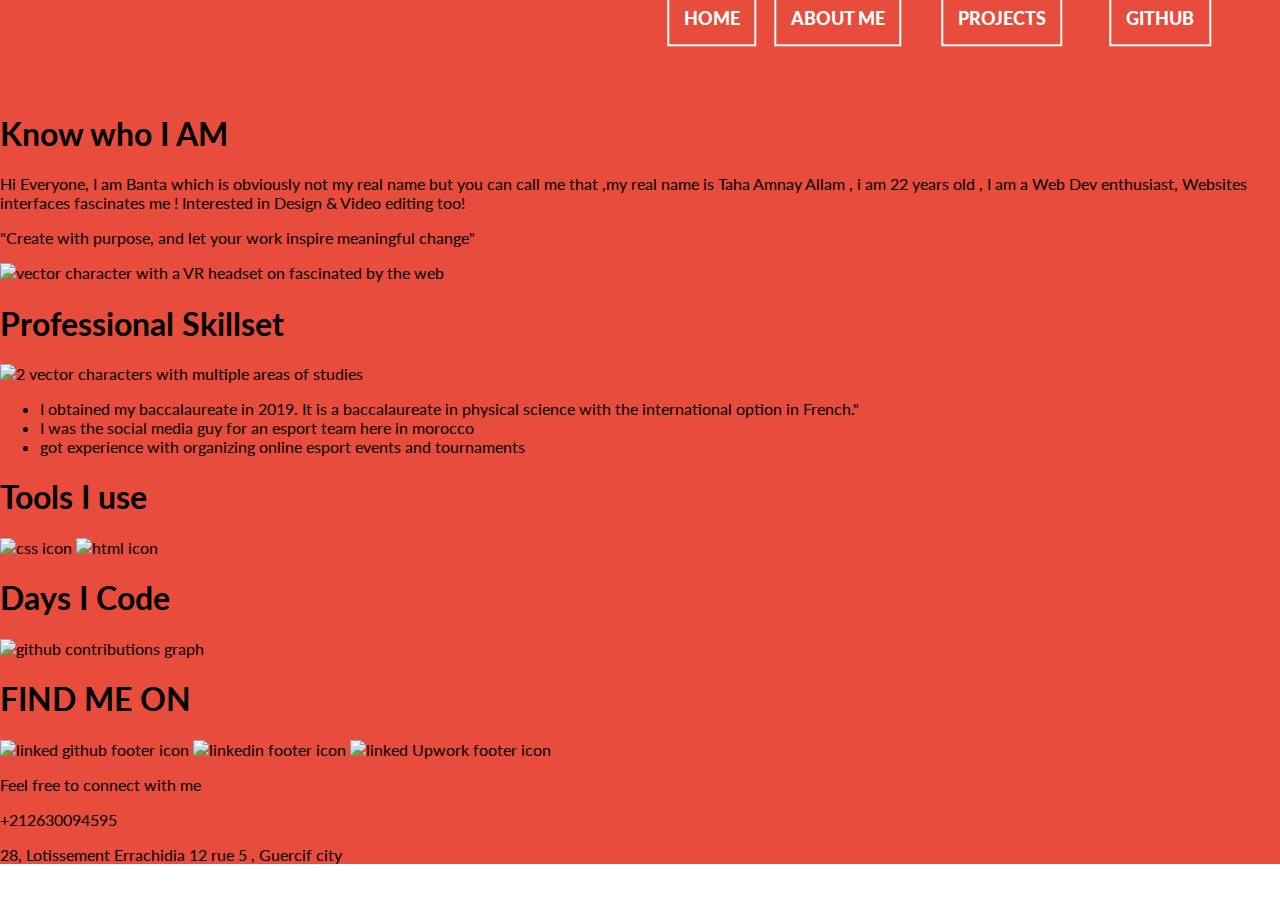
==== AboutMe.html @ f87abdaf "my portfolio looks nice for some reason" ====
<!DOCTYPE html>
<html lang="en">
<head>
    <meta charset="UTF-8">
    <meta http-equiv="X-UA-Compatible" content="IE=edge">
    <meta name="viewport" content="width=device-width, initial-scale=1.0">
    <link rel="stylesheet" href="aboutme.css">
    <link rel="preconnect" href="https://fonts.googleapis.com">
    <link rel="preconnect" href="https://fonts.gstatic.com" crossorigin>
    <link href="https://fonts.googleapis.com/css2?family=Lato:wght@400;900&display=swap" rel="stylesheet">
    <title>About Me</title>
</head>
<body>
    <div class="whole">
        <nav>
            <ul>
                <a href="index.html"><li>Home</li></a>
                <a href="AboutMe.html" ><li>About Me</li></a>
                <a href="Projects.html"><li>Projects</li></a>
                <a href="#"><li>Github</li></a>
            </ul>
        </nav>
        <section>
            <div class="intro-section">
                <h1>Know who <span>I AM</span></h1>
                <p>
                    Hi Everyone, I am <span>Banta</span> which is obviously not my real name but you can call me that ,my real name is Taha Amnay Allam , i am 22 years old ,
                    I am a <span>Web Dev</span> enthusiast, Websites <span>interfaces</span> fascinates me !
                    Interested in <span>Design & Video editing</span> too!
                </p>
                <p class="quote">"Create with purpose, and let your work inspire meaningful change"</p>
                <img src="https://img.freepik.com/premium-vector/metaverse01sim_318844-866.jpg?w=740" alt="vector character with a VR headset on fascinated by the web">
            </div>
        </section>
        <section>
            <div class="experiences section">
                <h1>Professional <span>Skillset</span></h1>
                <img src="https://img.freepik.com/free-vector/online-doctor-checking-patient_23-2148509192.jpg?t=st=1689153758~exp=1689154358~hmac=8dab6719b86cecb220b70dd98d4500bfce328ac7ab31783827dfa028feb49d80" alt="2 vector characters with multiple areas of studies">
                <ul class="career">
                    <li>I obtained my baccalaureate in 2019. It is a baccalaureate in physical science with the international option in French."</li>
                    <li>I was the social media guy for an esport team here in morocco </li>
                    <li>got experience with organizing online esport events and tournaments</li>
                </ul>
            </div>
        </section>
        <section>
            <div class="tools">
                <h1><span>Tools</span> I use</h1>
                <img src="https://cdn-icons-png.flaticon.com/512/732/732190.png" alt="css icon" width="50" height="70">
                <img src="https://cdn-icons-png.flaticon.com/512/732/732212.png" alt="html icon" width="50" height="70">
            </div>
        </section>
        <section>
            <div class="github-contributions">
                <h1>Days I <span>Code</span></h1>
                <img src="https://cdn.discordapp.com/attachments/932325203248295966/1128624877314785351/Screenshot_2023-07-12_104553.png" alt="github contributions graph" width="1000">
            </div>
        </section>
        <footer>
            <h1>FIND ME ON</h1>
            <a href="#"><img src="https://cdn4.iconfinder.com/data/icons/iconsimple-logotypes/512/github-512.png" alt="linked github footer icon" width="50"></a>
            <a href="#"><img src="https://static.vecteezy.com/system/resources/thumbnails/018/930/587/small_2x/linkedin-logo-linkedin-icon-transparent-free-png.png" alt=" linkedin footer icon" width="50"></a>
            <a href="#"><img src="https://companieslogo.com/img/orig/UPWK-5c9be18b.png?t=1660465386" alt="linked Upwork footer icon" width="50"></a>
            <p>Feel free to <span>connect</span> with me</p>
            <p class="phone-number">+212630094595</p>
            <p class="home-adress">28, Lotissement Errachidia 12 rue 5 , Guercif city</p>
        </footer>
    </div>
</body>
</html>
---- aboutme.css ----
*{
    box-sizing: border-box;
}
body{
    font-family: 'Lato', sans-serif;
    margin: 0;
    padding: 0;
}
nav ul {
    list-style: none;
    margin: 0;
    padding: 0;
}
a{
    text-decoration: none;
    color: inherit
}
.whole{
    background-color: #e74c3c;
}
nav ul{
    display: flex;
    flex-direction: row;
    justify-content: flex-end;
    align-items: center;
}
nav ul li{
    margin: 1.25em;
    font-weight: 900;
    font-size: 1.15rem;
    color: white;

    border: 2px solid white;
    text-transform: uppercase;
    transition: color 0.4s linear;
    cursor: pointer;
    margin: 1em;
    padding: 0.8em;
}
nav ul li:hover{
    color: #e74c3c;
}
nav ul li{
    top: 50%;
    left: 50%;
    transform: translate(-50%,-50%);
    text-align: center;
}
nav ul li::before{
    content: "";
    position: absolute;
    left: 0;
    top: 0;
    width: 100%;
    height: 100%;
    background: #fffae7;
    z-index: -1;
    transition: transform 0.5s;
    transform-origin: 0 0;
    transition-timing-function: cubic-bezier(0.5,1.6,0.4,0.7);
}
nav ul li::before{
    transform: scaleX(0);
}
nav ul li:hover::before{
    transform: scaleX(1);
}
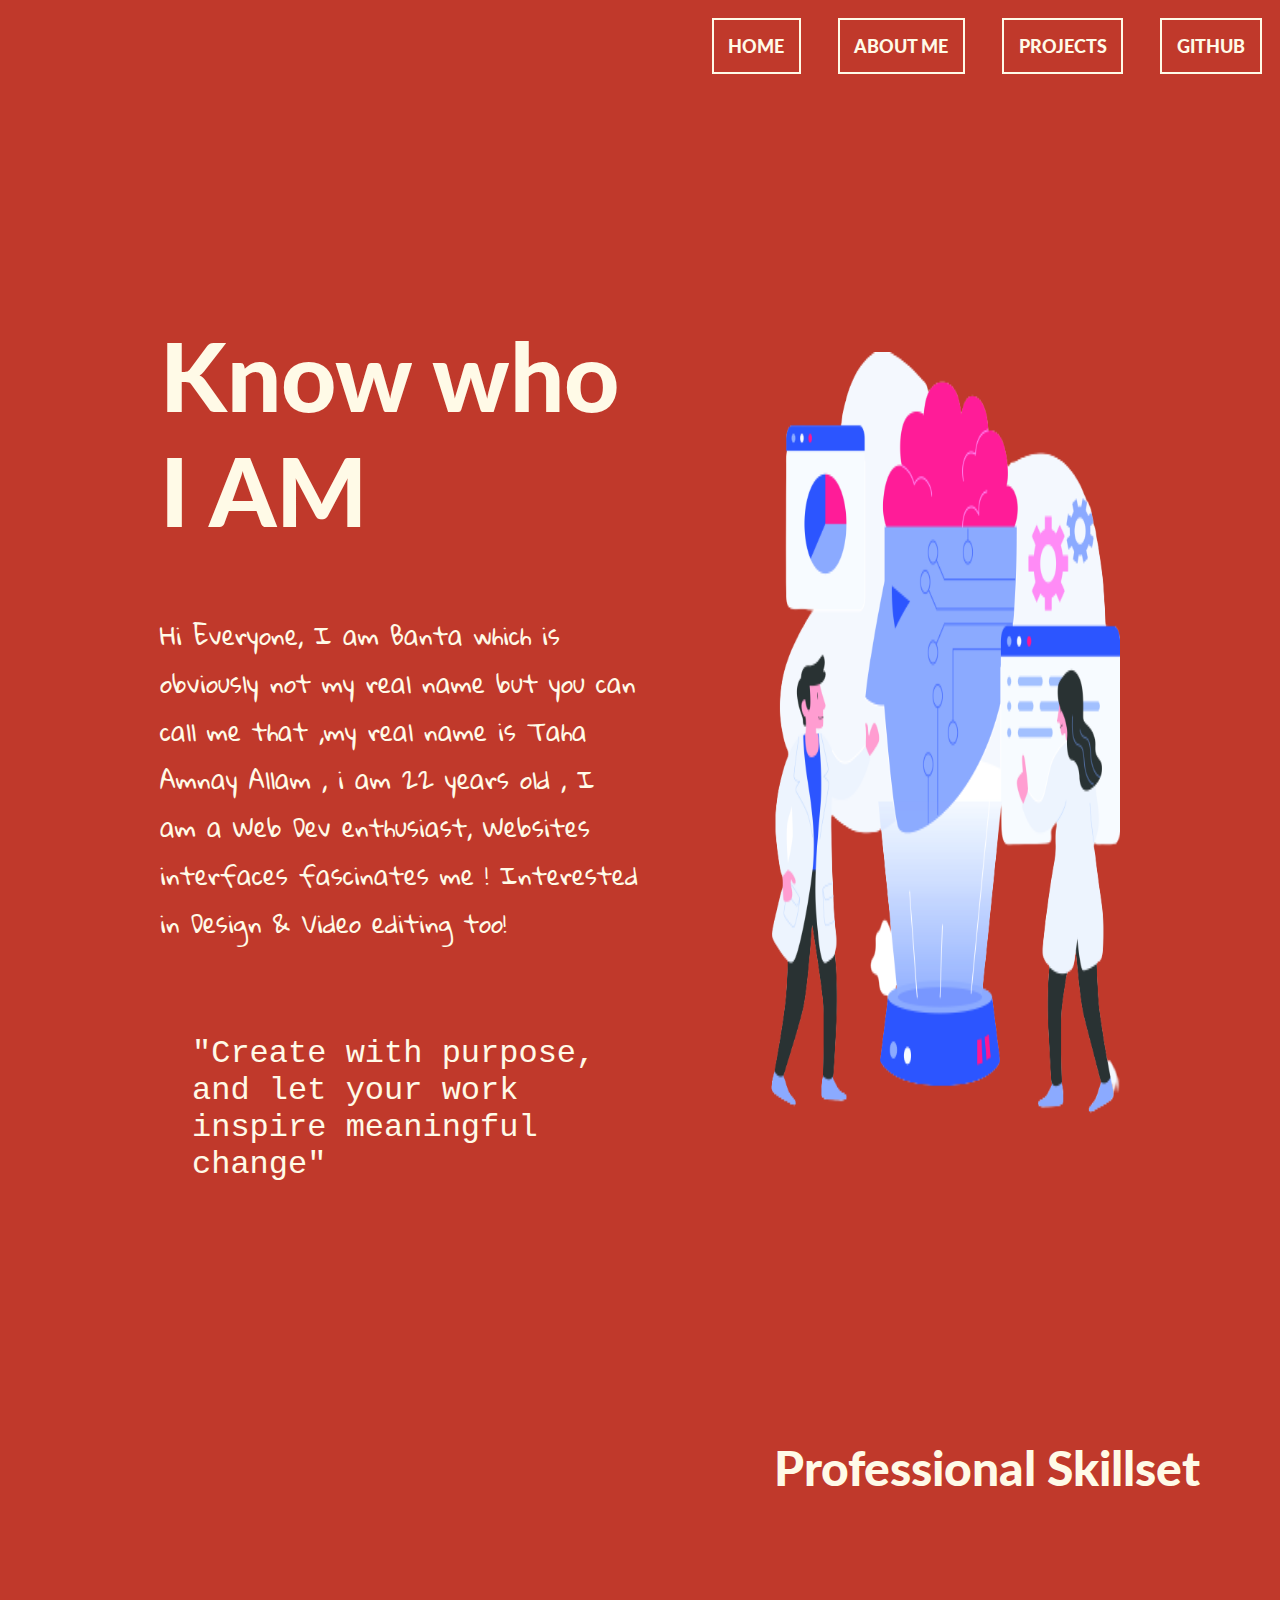
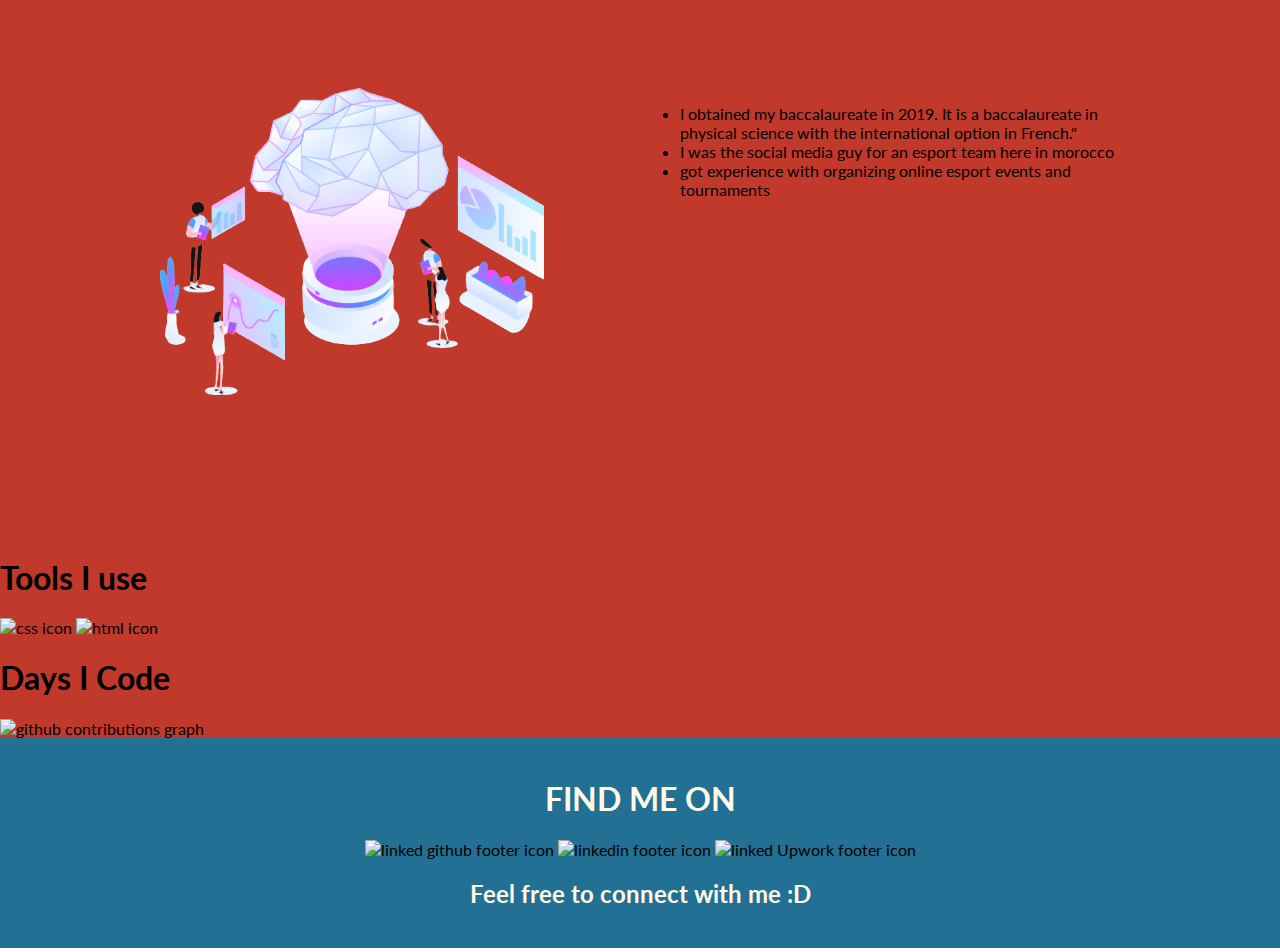
==== commit b6d87384: "random progress" ====
--- a/AboutMe.html
+++ b/AboutMe.html
@@ -8,6 +8,11 @@
     <link rel="preconnect" href="https://fonts.googleapis.com">
     <link rel="preconnect" href="https://fonts.gstatic.com" crossorigin>
     <link href="https://fonts.googleapis.com/css2?family=Lato:wght@400;900&display=swap" rel="stylesheet">
+    <link rel="preconnect" href="https://fonts.gstatic.com" crossorigin>
+    <link href="https://fonts.googleapis.com/css2?family=Lato:wght@400;900&display=swap" rel="stylesheet">
+    <link href="https://fonts.googleapis.com/css2?family=Kalam:wght@400;700&display=swap" rel="stylesheet">
+    <link href="https://fonts.googleapis.com/css2?family=Gloria+Hallelujah&display=swap" rel="stylesheet">
+    <link href="https://fonts.googleapis.com/css2?family=Gloria+Hallelujah&family=PT+Mono&display=swap" rel="stylesheet">
     <title>About Me</title>
 </head>
 <body>
@@ -20,27 +25,42 @@
                 <a href="#"><li>Github</li></a>
             </ul>
         </nav>
-        <section>
-            <div class="intro-section">
-                <h1>Know who <span>I AM</span></h1>
-                <p>
-                    Hi Everyone, I am <span>Banta</span> which is obviously not my real name but you can call me that ,my real name is Taha Amnay Allam , i am 22 years old ,
-                    I am a <span>Web Dev</span> enthusiast, Websites <span>interfaces</span> fascinates me !
-                    Interested in <span>Design & Video editing</span> too!
-                </p>
-                <p class="quote">"Create with purpose, and let your work inspire meaningful change"</p>
-                <img src="https://img.freepik.com/premium-vector/metaverse01sim_318844-866.jpg?w=740" alt="vector character with a VR headset on fascinated by the web">
+        <section class="first-half">
+            <div>
+                <div>
+                    <h1 class="first-half-txt">Know who <span>I AM</span></h1>
+                </div>
+                <div>
+                    <p class="first-section-p">
+                        Hi Everyone, I am <span>Banta</span> which is obviously not my real name but you can call me that ,my real name is Taha Amnay Allam , i am 22 years old ,
+                        I am a <span>Web Dev</span> enthusiast, Websites <span>interfaces</span> fascinates me !
+                        Interested in <span>Design & Video editing</span> too!
+                    </p>
+                </div>
+                <div class="quote-container">
+                    <p class="quote">"Create with purpose, and let your work inspire meaningful change"</p>
+                </div>
+            </div>
+            <div class="first-section-img">
+                <img id="first-section-img" src="/images/aboutmee.png" alt="2 vector characters looking to some ai brain">
             </div>
         </section>
-        <section>
-            <div class="experiences section">
-                <h1>Professional <span>Skillset</span></h1>
-                <img src="https://img.freepik.com/free-vector/online-doctor-checking-patient_23-2148509192.jpg?t=st=1689153758~exp=1689154358~hmac=8dab6719b86cecb220b70dd98d4500bfce328ac7ab31783827dfa028feb49d80" alt="2 vector characters with multiple areas of studies">
-                <ul class="career">
-                    <li>I obtained my baccalaureate in 2019. It is a baccalaureate in physical science with the international option in French."</li>
-                    <li>I was the social media guy for an esport team here in morocco </li>
-                    <li>got experience with organizing online esport events and tournaments</li>
-                </ul>
+        <section class="experiences">
+            <div class="experiences-title-container">
+                <h1 class="experiences-title">Professional <span>Skillset</span></h1>
+            </div>
+            <div class="experiences-section">
+                
+                <div class="experiences-section-img-container">
+                    <img class="experiences-img" src="/images/brain.png" alt="2 vector characters with multiple areas of studies">
+                </div>
+                <div class="career-container">
+                    <ul class="career">
+                        <li>I obtained my baccalaureate in 2019. It is a baccalaureate in physical science with the international option in French."</li>
+                        <li>I was the social media guy for an esport team here in morocco </li>
+                        <li>got experience with organizing online esport events and tournaments</li>
+                    </ul>
+                </div>
             </div>
         </section>
         <section>
@@ -57,13 +77,13 @@
             </div>
         </section>
         <footer>
-            <h1>FIND ME ON</h1>
-            <a href="#"><img src="https://cdn4.iconfinder.com/data/icons/iconsimple-logotypes/512/github-512.png" alt="linked github footer icon" width="50"></a>
-            <a href="#"><img src="https://static.vecteezy.com/system/resources/thumbnails/018/930/587/small_2x/linkedin-logo-linkedin-icon-transparent-free-png.png" alt=" linkedin footer icon" width="50"></a>
-            <a href="#"><img src="https://companieslogo.com/img/orig/UPWK-5c9be18b.png?t=1660465386" alt="linked Upwork footer icon" width="50"></a>
-            <p>Feel free to <span>connect</span> with me</p>
-            <p class="phone-number">+212630094595</p>
-            <p class="home-adress">28, Lotissement Errachidia 12 rue 5 , Guercif city</p>
+            <h1 class="footer-txt">FIND ME ON</h1>
+            <div>
+                <a href="#"><img src="https://cdn4.iconfinder.com/data/icons/iconsimple-logotypes/512/github-512.png" alt="linked github footer icon" width="50"></a>
+                <a href="#"><img src="https://static.vecteezy.com/system/resources/thumbnails/018/930/587/small_2x/linkedin-logo-linkedin-icon-transparent-free-png.png" alt=" linkedin footer icon" width="50"></a>
+                <a href="#"><img src="https://companieslogo.com/img/orig/UPWK-5c9be18b.png?t=1660465386" alt="linked Upwork footer icon" width="50"></a>
+            </div>
+            <h2 class="footer-txt">Feel free to <span>connect</span> with me :D</h2>
         </footer>
     </div>
 </body>
--- a/aboutme.css
+++ b/aboutme.css
@@ -1,23 +1,29 @@
 *{
     box-sizing: border-box;
 }
+
 body{
     font-family: 'Lato', sans-serif;
     margin: 0;
     padding: 0;
 }
+
+.whole{
+    background-color: #c0392b;
+}
+
+/* nav barre */
 nav ul {
     list-style: none;
     margin: 0;
     padding: 0;
 }
+
 a{
     text-decoration: none;
     color: inherit
 }
-.whole{
-    background-color: #e74c3c;
-}
+
 nav ul{
     display: flex;
     flex-direction: row;
@@ -28,9 +34,21 @@
     margin: 1.25em;
     font-weight: 900;
     font-size: 1.15rem;
-    color: white;
+    color: #FFFAE7;
 
-    border: 2px solid white;
+    border: 2px solid #FFFAE7;
+    text-transform: uppercase;
+    transition: color 0.2s linear;
+    cursor: pointer;
+    margin: 1em;
+    padding: 0.8em;
+}
+nav ul li:hover{
+    margin: 1.25em;
+    font-weight: 900;
+    font-size: 1.15rem;
+    background-color: #FFFAE7;
+    border: 2px solid #FFFAE7;
     text-transform: uppercase;
     transition: color 0.4s linear;
     cursor: pointer;
@@ -38,30 +56,120 @@
     padding: 0.8em;
 }
 nav ul li:hover{
-    color: #e74c3c;
+    color: #2980B9;
 }
-nav ul li{
-    top: 50%;
-    left: 50%;
-    transform: translate(-50%,-50%);
-    text-align: center;
+
+/* First section */
+.first-half{
+    display: grid;
+    grid-template-columns: 1fr 1fr;
+    margin: 10em;
 }
-nav ul li::before{
-    content: "";
-    position: absolute;
-    left: 0;
-    top: 0;
-    width: 100%;
-    height: 100%;
-    background: #fffae7;
-    z-index: -1;
-    transition: transform 0.5s;
-    transform-origin: 0 0;
-    transition-timing-function: cubic-bezier(0.5,1.6,0.4,0.7);
+
+.first-half-txt{
+    font-weight: 900;
+    font-size: 6rem;
+    color: #FFFAE7;
 }
-nav ul li::before{
-    transform: scaleX(0);
+
+.first-section-img{
+    display: flex;
+    justify-content: flex-end;
+    align-items: center;
 }
-nav ul li:hover::before{
-    transform: scaleX(1);
+
+.first-section-p{
+    color: #FFFAE7;
+    font-family: 'Gloria Hallelujah', cursive;
+    font-size: 1.5rem;
+    font-weight: 400;
+}
+.quote-container{
+    padding: 2rem;
+}
+.quote{
+    font-family: 'PT Mono', monospace;
+    color: #FFFAE7;
+    font-size: 2rem;
+}
+
+#first-section-img{
+    width: 80%;
+    height: 80%;
+}
+
+.experiences-section{
+    display: grid;
+    grid-template-columns: 1fr 1fr;
+    margin: 10em;
+}
+
+.experiences-title{
+    font-weight: 900;
+    font-size: 3rem;
+    color: #FFFAE7;
+}
+
+.experiences-img{
+    width: 80%;
+}
+
+.experiences-title-container{
+    display: flex;
+    justify-content: flex-end;
+    align-items: center;
+    padding-right: 5rem;
+}
+/* BUTTON */
+.btn-container{
+    display: flex;
+    justify-content: center;
+    align-items: center;
+    padding: 2rem;
+}
+
+.button{
+    font-family: 'Kalam', sans-serif;
+    font-weight: 900;
+    color: #2980b9;
+    font-size: 1.25em;
+}
+button{
+    border: none;
+    border-radius: 20px;
+    background-color: #FFFAE7;
+    padding: 0.9375em;
+    padding-left: 1.875em;
+    padding-right: 1.875em;
+    display: flex;
+    align-self: center;
+    transition: 0.4s;
+    cursor: pointer;
+}
+button:hover{
+    
+    transform: scale(1.1);
+    box-shadow: 1px 3px 5px rgba(0, 0, 0, 0.459);
+}
+.button:hover{
+    color: #2980b9;
+}
+.msg{
+    font-family: 'Gloria Hallelujah', cursive;
+    font-size: 1.25em;
+    color: #FFFAE7;
+}
+
+
+/* footer */
+footer{
+    display: flex;
+    flex-direction: column;
+    justify-content: center;
+    align-items: center;
+    padding: 1.25rem;
+    background-color: #227093;
+}
+.footer-txt{
+    color: #FFFAE7;
 }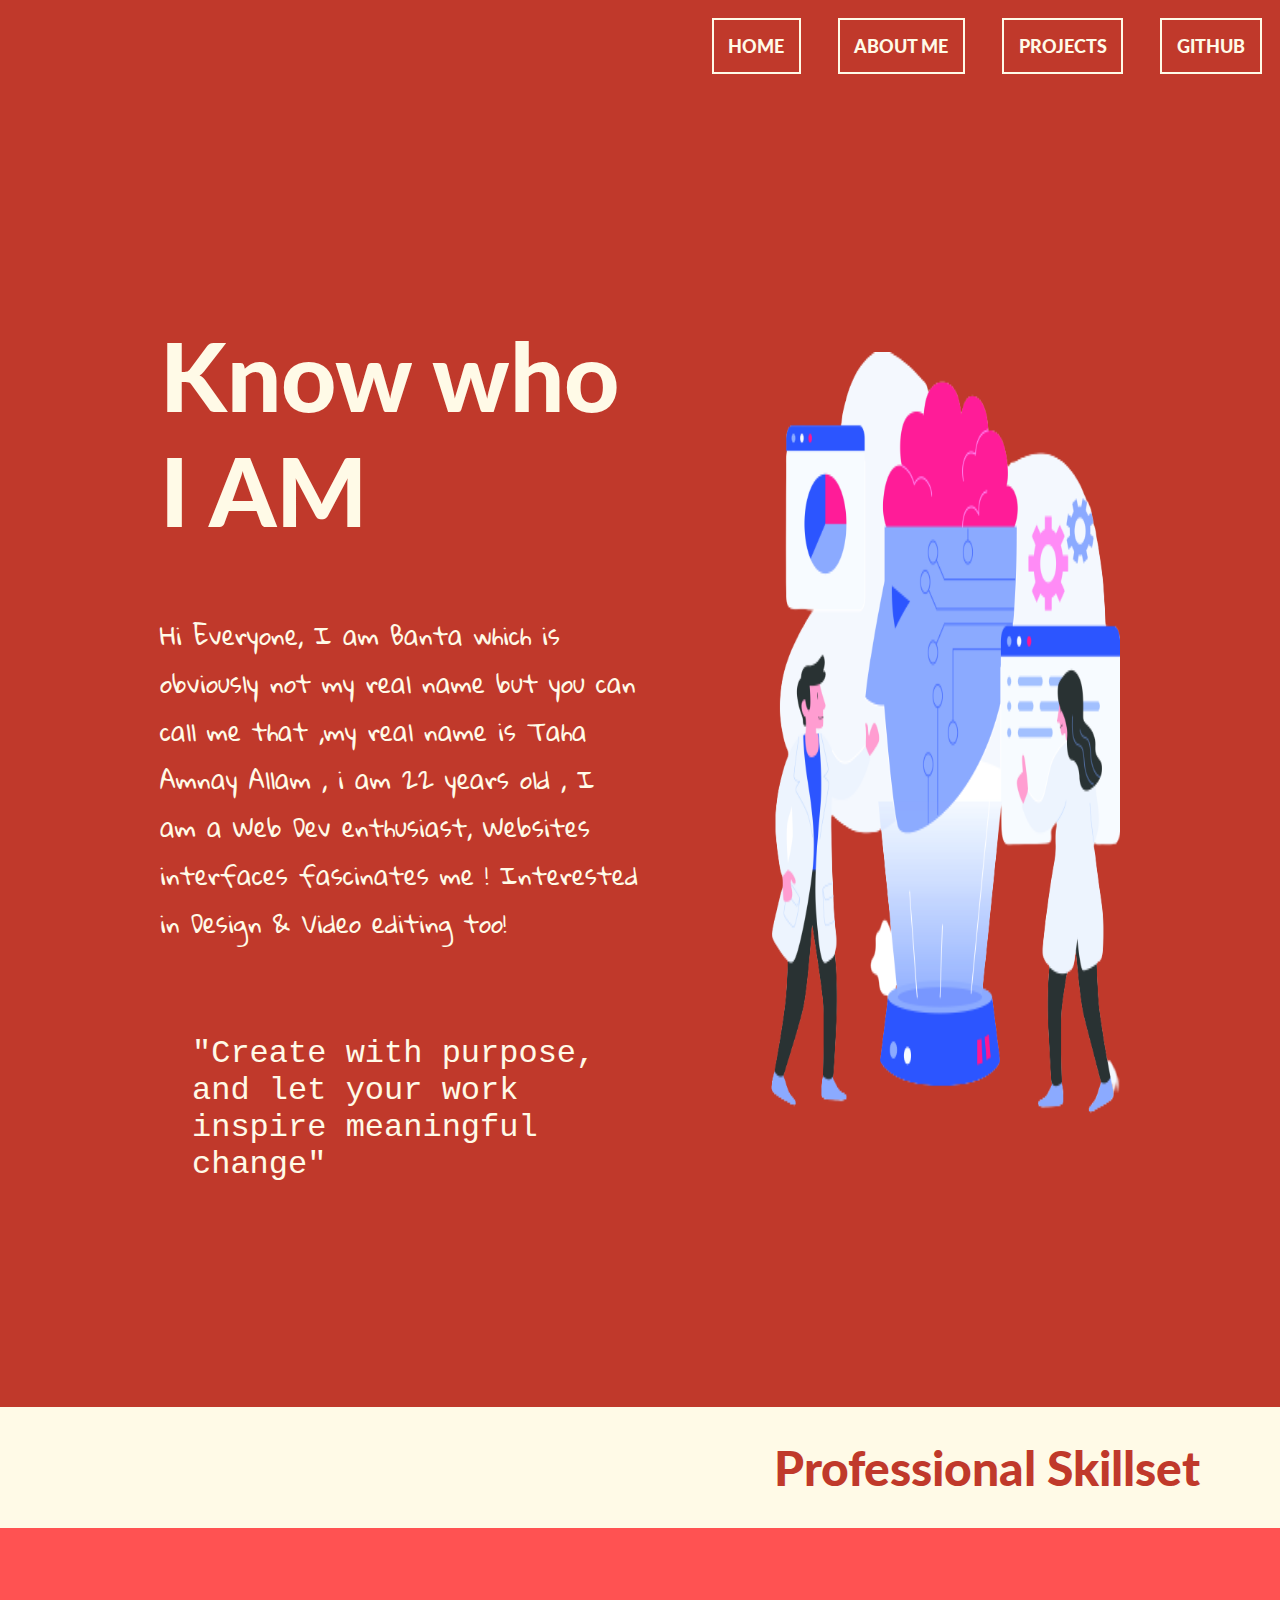
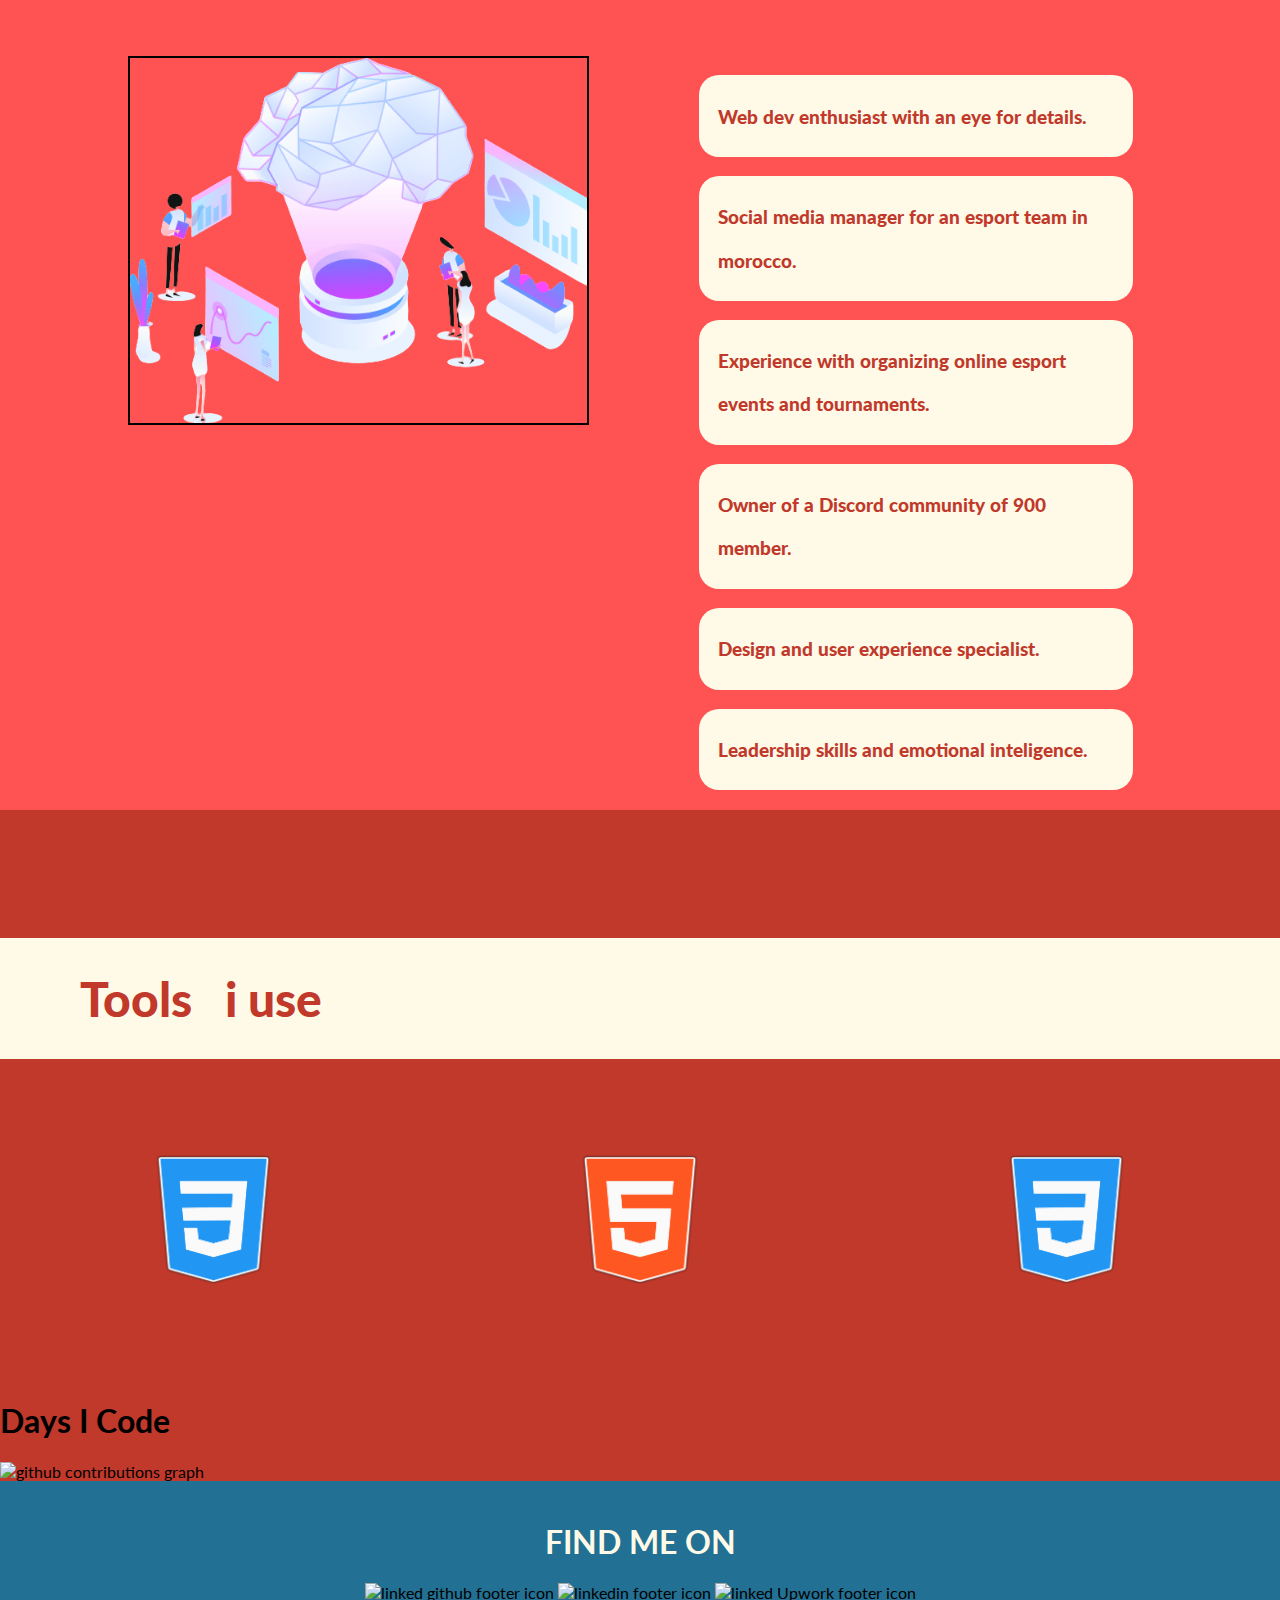
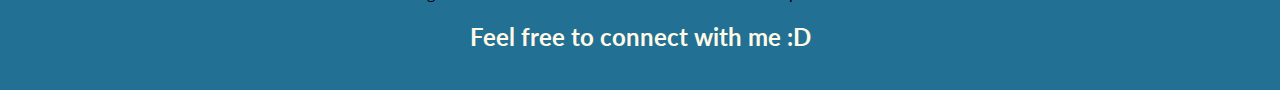
==== commit 9fcc8eb5: "random customisations" ====
--- a/AboutMe.html
+++ b/AboutMe.html
@@ -56,18 +56,30 @@
                 </div>
                 <div class="career-container">
                     <ul class="career">
-                        <li>I obtained my baccalaureate in 2019. It is a baccalaureate in physical science with the international option in French."</li>
-                        <li>I was the social media guy for an esport team here in morocco </li>
-                        <li>got experience with organizing online esport events and tournaments</li>
+                        <li>Web dev enthusiast with an eye for details.</li>
+                        <li>Social media manager for an esport team in morocco. </li>
+                        <li>Experience with organizing online esport events and tournaments.</li>
+                        <li>Owner of a Discord community of 900 member.</li>
+                        <li>Design and user experience specialist.</li>
+                        <li>Leadership skills and emotional inteligence.</li>
                     </ul>
                 </div>
             </div>
         </section>
         <section>
-            <div class="tools">
-                <h1><span>Tools</span> I use</h1>
-                <img src="https://cdn-icons-png.flaticon.com/512/732/732190.png" alt="css icon" width="50" height="70">
-                <img src="https://cdn-icons-png.flaticon.com/512/732/732212.png" alt="html icon" width="50" height="70">
+            <div class="tools-title-container">
+                <h1 class="tools-title"><span>Tools &nbsp;</span>  i use</h1>
+            </div>
+            <div class="tools-container">
+                <div class="tool-container">
+                    <img src="/images/css.png" alt="css icon" width="55%">
+                </div>
+                <div class="tool-container">
+                    <img src="/images/html.png" alt="html icon" width="55%">
+                </div>
+                <div class="tool-container">
+                    <img src="/images/css.png" alt="css icon" width="55%">
+                </div>
             </div>
         </section>
         <section>
--- a/aboutme.css
+++ b/aboutme.css
@@ -56,7 +56,7 @@
     padding: 0.8em;
 }
 nav ul li:hover{
-    color: #2980B9;
+    color: #c0392b;
 }
 
 /* First section */
@@ -97,11 +97,14 @@
     width: 80%;
     height: 80%;
 }
-
+/* second section experiences */
+.experiences{
+    background-color: #ff5252;
+}
 .experiences-section{
     display: grid;
     grid-template-columns: 1fr 1fr;
-    margin: 10em;
+    margin: 8em;
 }
 
 .experiences-title{
@@ -111,7 +114,8 @@
 }
 
 .experiences-img{
-    width: 80%;
+    width: 90%;
+    border: 2px solid black;
 }
 
 .experiences-title-container{
@@ -119,7 +123,30 @@
     justify-content: flex-end;
     align-items: center;
     padding-right: 5rem;
-}
+    background-color: #FFFAE7;
+}
+
+.experiences-title{
+    color: #c0392b;
+}
+
+ul{
+    list-style: none;
+}
+.career-container ul li{
+    background-color: #FFFAE7;
+    margin: 1em;
+    border-radius: 20px;
+    padding: 1em;
+}
+
+.career{
+    font-weight: 900;
+    font-size: 1.2rem;
+    color: #c0392b;
+    line-height: 2.25em;
+}
+
 /* BUTTON */
 .btn-container{
     display: flex;
@@ -159,7 +186,33 @@
     font-size: 1.25em;
     color: #FFFAE7;
 }
-
+/* tools i use section */
+
+.tools-container{
+    display: grid;
+    grid-template-columns: 1fr 1fr 1fr;
+}
+
+.tool-container{
+    display: flex;
+    justify-content: center;
+    align-items: center;
+    margin: 6rem;
+}
+
+.tools-title{
+    font-weight: 900;
+    font-size: 3rem;
+    color: #c0392b;
+}
+
+.tools-title-container{
+    display: flex;
+    justify-content: flex-start;
+    align-items: center;
+    padding-left: 5rem;
+    background-color: #FFFAE7;
+}
 
 /* footer */
 footer{
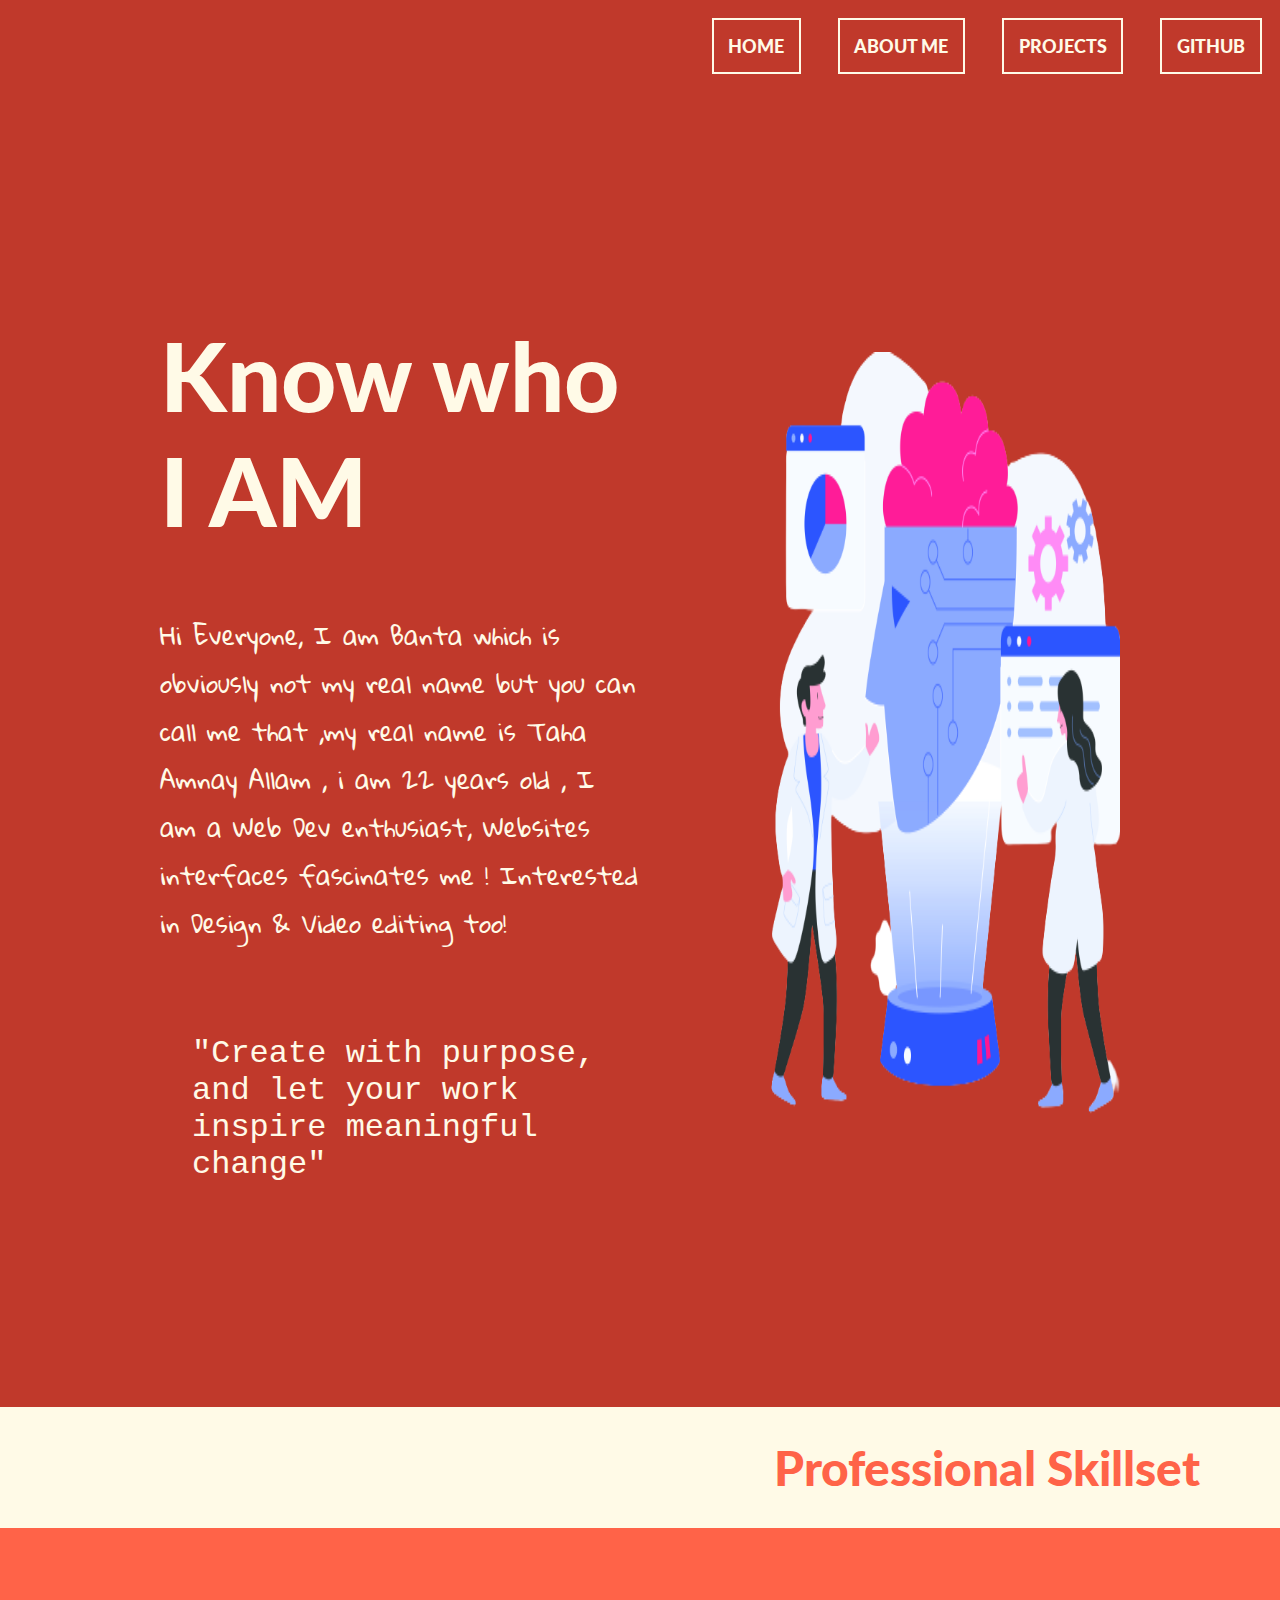
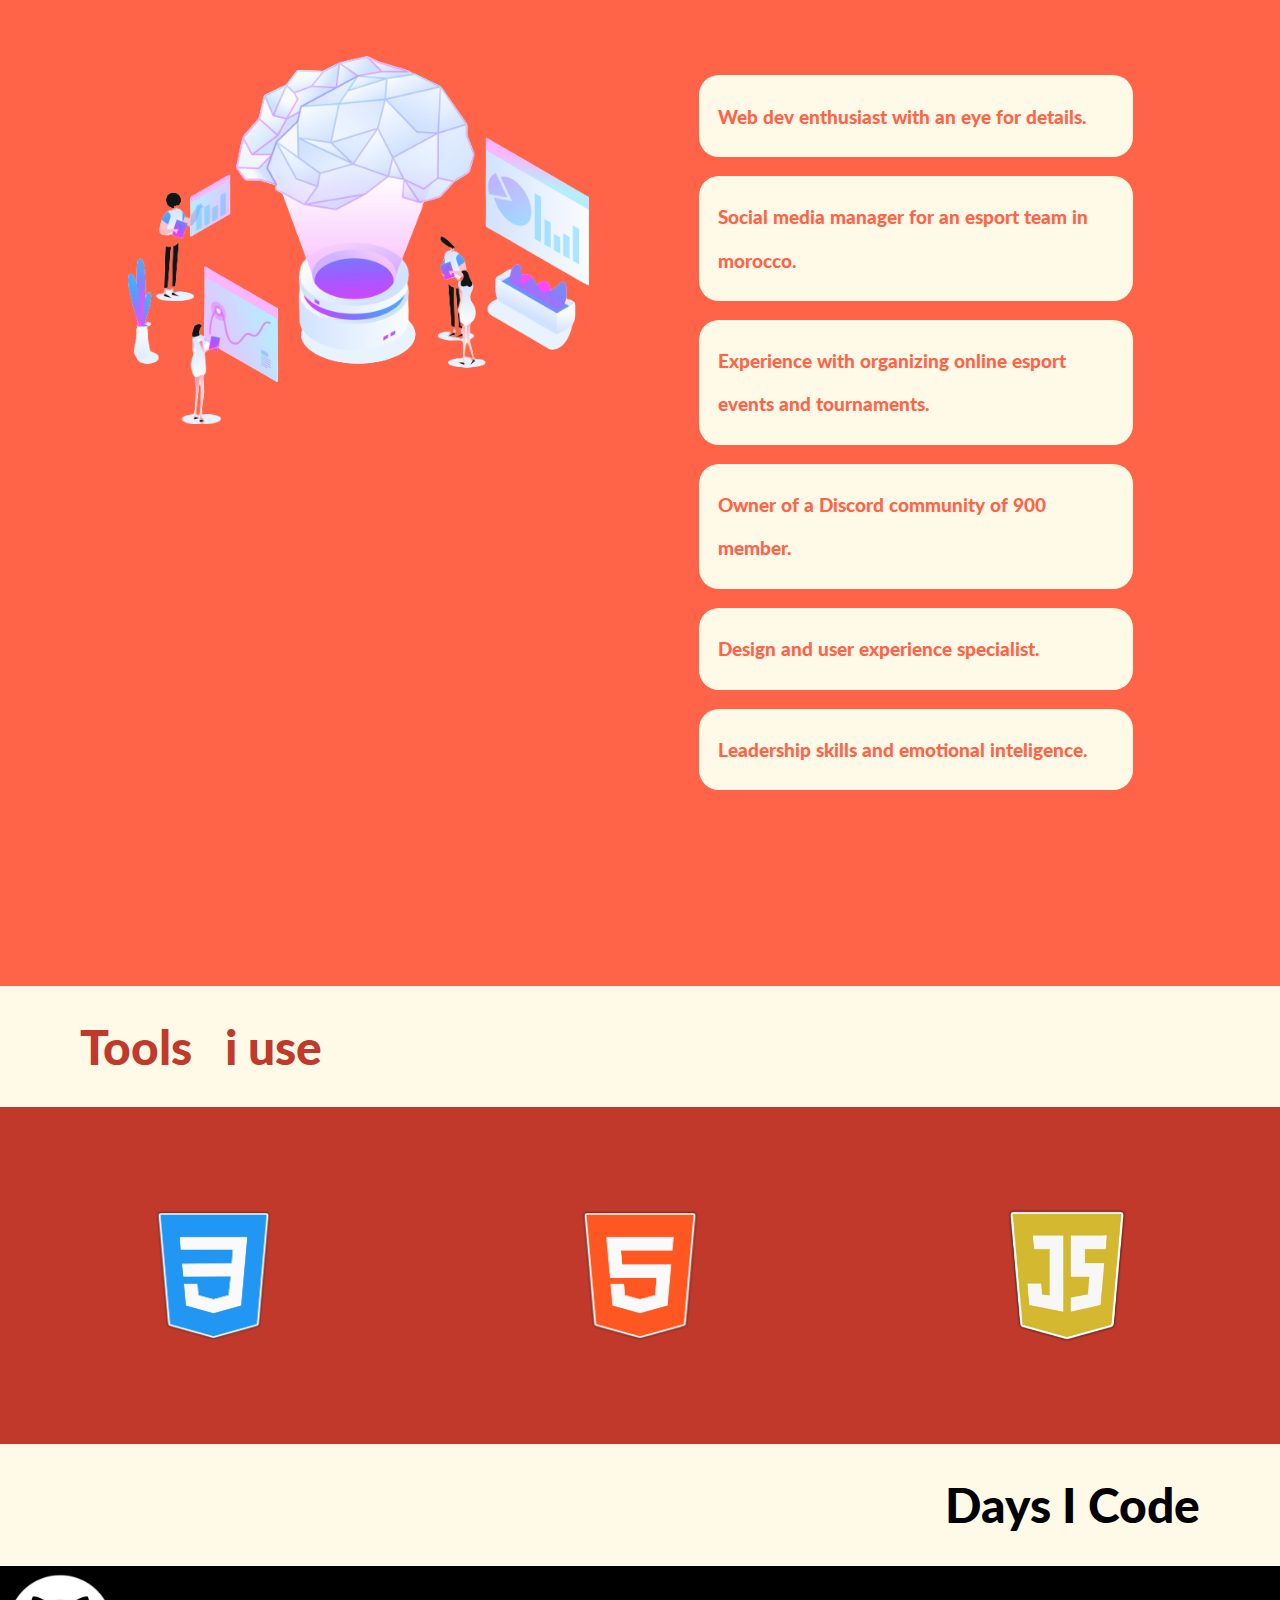
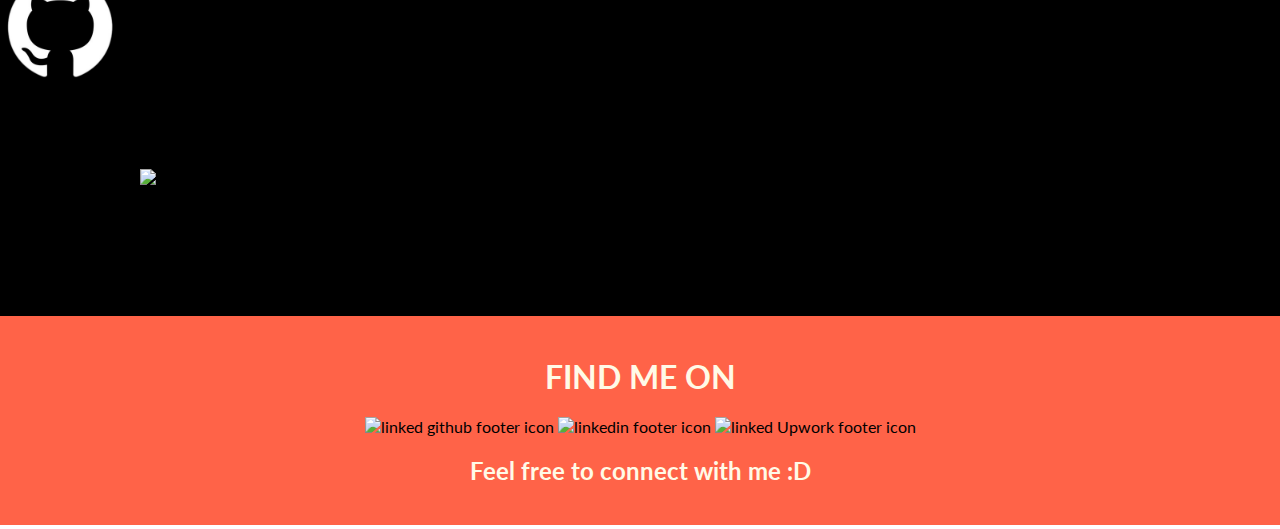
==== commit a9cb20a7: "2/3 pages completed" ====
--- a/AboutMe.html
+++ b/AboutMe.html
@@ -66,7 +66,7 @@
                 </div>
             </div>
         </section>
-        <section>
+        <section class="tools-section">
             <div class="tools-title-container">
                 <h1 class="tools-title"><span>Tools &nbsp;</span>  i use</h1>
             </div>
@@ -78,14 +78,21 @@
                     <img src="/images/html.png" alt="html icon" width="55%">
                 </div>
                 <div class="tool-container">
-                    <img src="/images/css.png" alt="css icon" width="55%">
+                    <img src="/images/js.png" alt="css icon" width="64%">
                 </div>
             </div>
         </section>
-        <section>
-            <div class="github-contributions">
-                <h1>Days I <span>Code</span></h1>
-                <img src="https://cdn.discordapp.com/attachments/932325203248295966/1128624877314785351/Screenshot_2023-07-12_104553.png" alt="github contributions graph" width="1000">
+        <section class="github-section">
+            <div class="github-section-title-container">
+                <h1 class="github-section-title">Days I <span>Code</span></h1>
+            </div>
+            <div>
+                <div class="github-logo-container">
+                    <img src="/images/github-logo-2E3852456C-seeklogo.com-removebg-preview.png" alt="github logo" width="120">
+                </div>
+                <div class="github-section-img-container">
+                    <img src="https://cdn.discordapp.com/attachments/932325203248295966/1128624877314785351/Screenshot_2023-07-12_104553.png" alt="github contributions graph" width="1000">
+                </div>
             </div>
         </section>
         <footer>
--- a/aboutme.css
+++ b/aboutme.css
@@ -99,7 +99,8 @@
 }
 /* second section experiences */
 .experiences{
-    background-color: #ff5252;
+    background-color: #ff6348;
+    padding-bottom: 3em;
 }
 .experiences-section{
     display: grid;
@@ -110,12 +111,11 @@
 .experiences-title{
     font-weight: 900;
     font-size: 3rem;
-    color: #FFFAE7;
+    color: #ff6348;
 }
 
 .experiences-img{
     width: 90%;
-    border: 2px solid black;
 }
 
 .experiences-title-container{
@@ -124,10 +124,6 @@
     align-items: center;
     padding-right: 5rem;
     background-color: #FFFAE7;
-}
-
-.experiences-title{
-    color: #c0392b;
 }
 
 ul{
@@ -143,7 +139,7 @@
 .career{
     font-weight: 900;
     font-size: 1.2rem;
-    color: #c0392b;
+    color: #ff6348;
     line-height: 2.25em;
 }
 
@@ -214,6 +210,35 @@
     background-color: #FFFAE7;
 }
 
+/* Days i code section */
+.github-section{
+    background-color: black;
+    padding-bottom: 3em;
+}
+
+.github-section-title{
+    font-weight: 900;
+    font-size: 3rem;
+    color: black;
+}
+
+.github-section-title-container{
+    display: flex;
+    justify-content: flex-end;
+    align-items: center;
+    padding-right: 5rem;
+    background-color: #FFFAE7;
+}
+
+
+
+
+.github-section-img-container{
+    display: flex;
+    justify-content: center;
+    align-items: center;
+    padding: 5rem;
+}
 /* footer */
 footer{
     display: flex;
@@ -221,7 +246,7 @@
     justify-content: center;
     align-items: center;
     padding: 1.25rem;
-    background-color: #227093;
+    background-color: #ff6348;
 }
 .footer-txt{
     color: #FFFAE7;
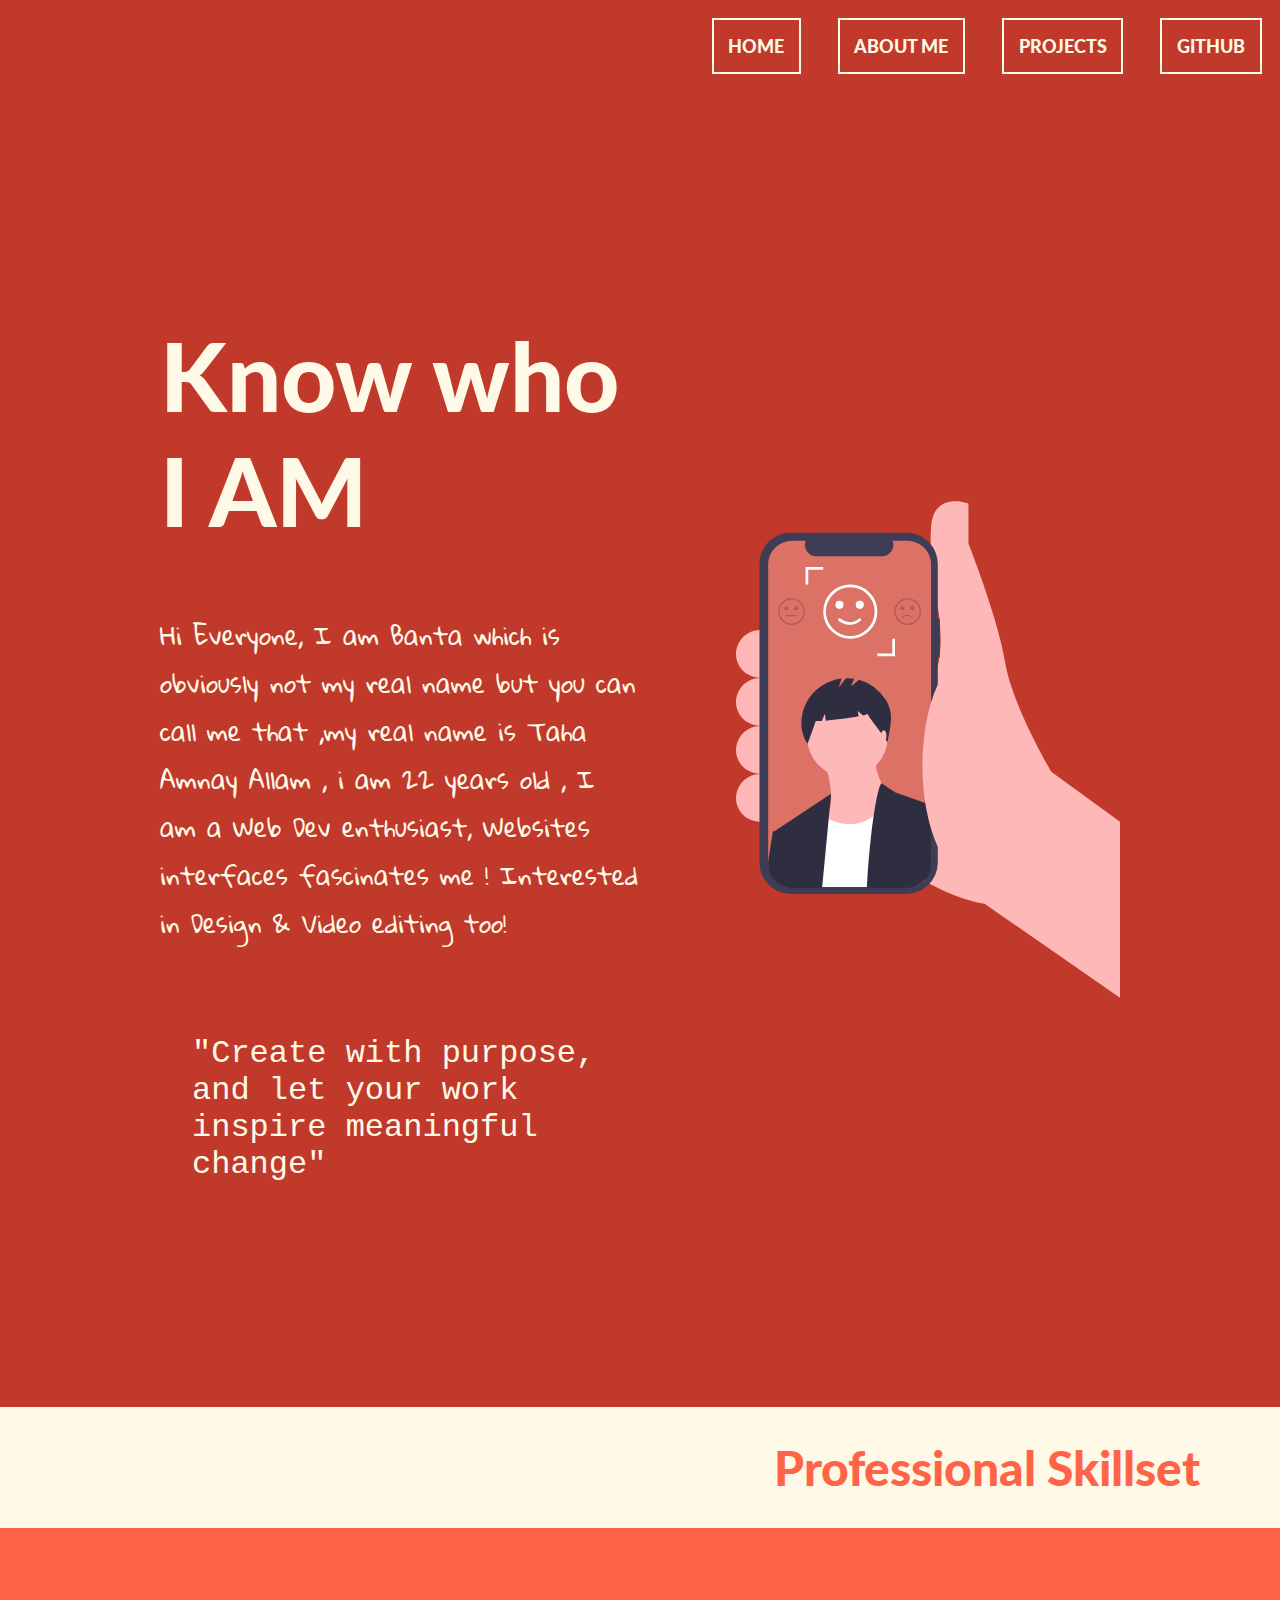
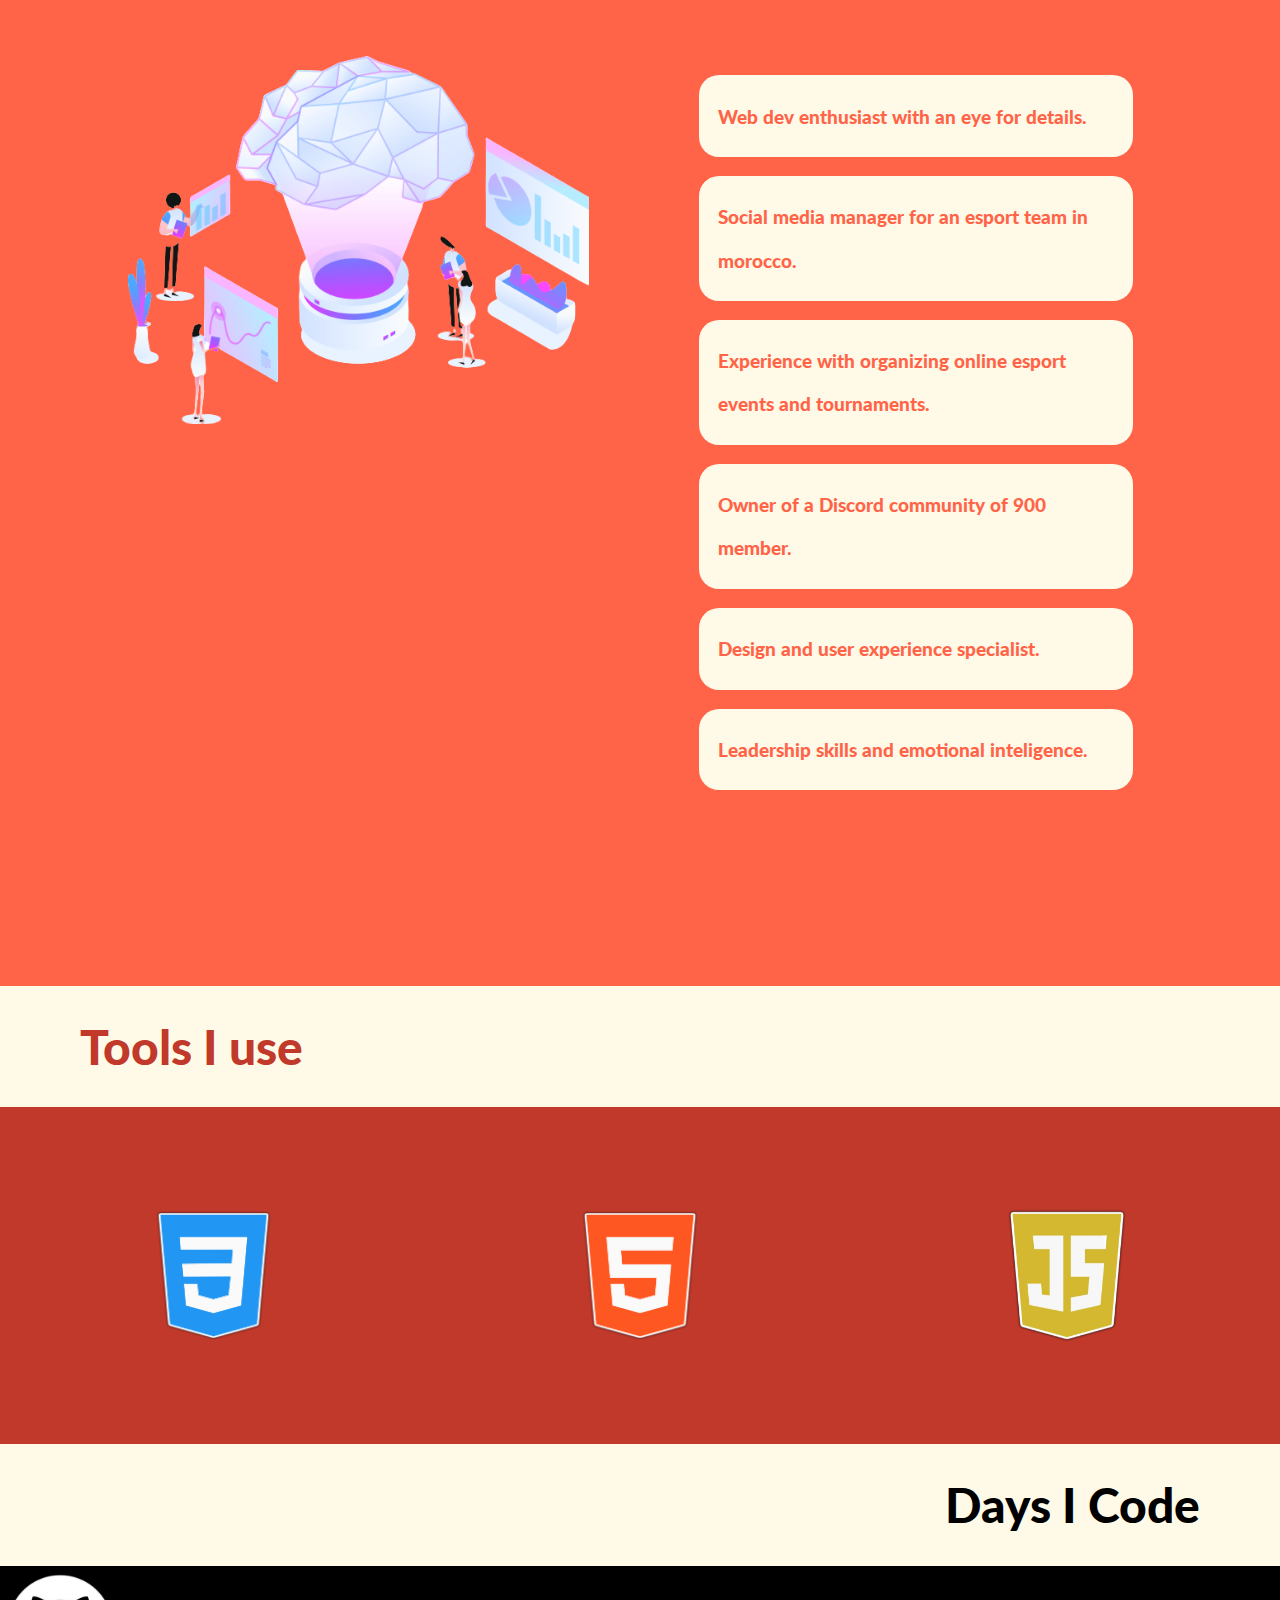
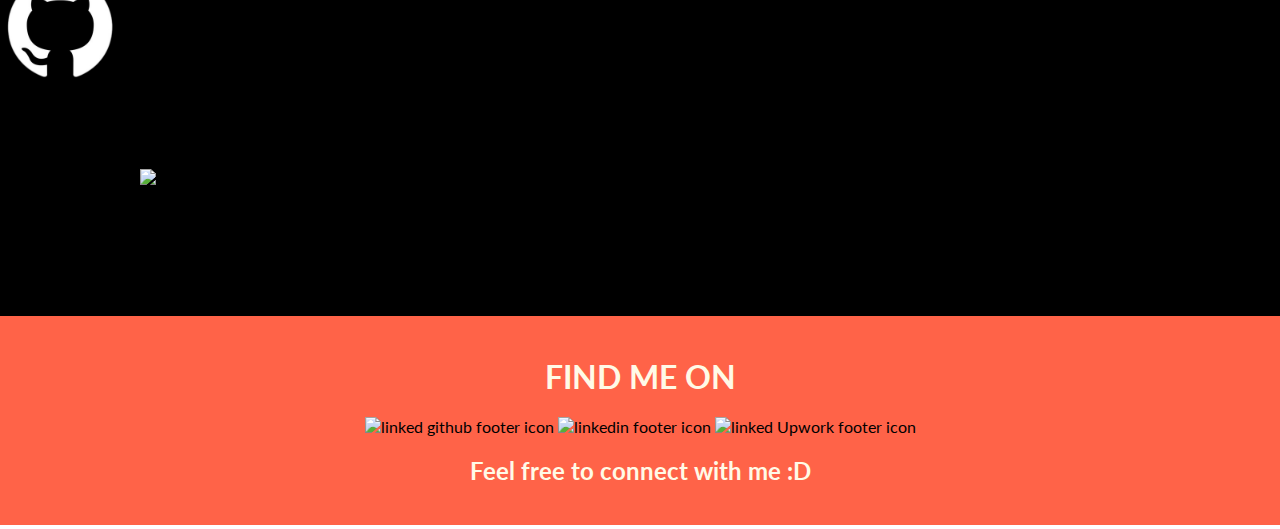
==== commit 11bcf649: "almost finished" ====
--- a/AboutMe.html
+++ b/AboutMe.html
@@ -22,7 +22,7 @@
                 <a href="index.html"><li>Home</li></a>
                 <a href="AboutMe.html" ><li>About Me</li></a>
                 <a href="Projects.html"><li>Projects</li></a>
-                <a href="#"><li>Github</li></a>
+                <a href="https://github.com/Bantaaa" target="_blank"><li>Github</li></a>
             </ul>
         </nav>
         <section class="first-half">
@@ -42,7 +42,7 @@
                 </div>
             </div>
             <div class="first-section-img">
-                <img id="first-section-img" src="/images/aboutmee.png" alt="2 vector characters looking to some ai brain">
+                <img id="first-section-img" src="/images/undraw_sentiment_analysis_jp6w.svg" alt="sentiment analisys vector app" width="240">
             </div>
         </section>
         <section class="experiences">
@@ -68,7 +68,7 @@
         </section>
         <section class="tools-section">
             <div class="tools-title-container">
-                <h1 class="tools-title"><span>Tools &nbsp;</span>  i use</h1>
+                <h1 class="tools-title"><span>Tools </span>I use</h1>
             </div>
             <div class="tools-container">
                 <div class="tool-container">
@@ -98,7 +98,7 @@
         <footer>
             <h1 class="footer-txt">FIND ME ON</h1>
             <div>
-                <a href="#"><img src="https://cdn4.iconfinder.com/data/icons/iconsimple-logotypes/512/github-512.png" alt="linked github footer icon" width="50"></a>
+                <a href="https://github.com/Bantaaa" target="_blank"><img src="https://cdn4.iconfinder.com/data/icons/iconsimple-logotypes/512/github-512.png" alt="linked github footer icon" width="50"></a>
                 <a href="#"><img src="https://static.vecteezy.com/system/resources/thumbnails/018/930/587/small_2x/linkedin-logo-linkedin-icon-transparent-free-png.png" alt=" linkedin footer icon" width="50"></a>
                 <a href="#"><img src="https://companieslogo.com/img/orig/UPWK-5c9be18b.png?t=1660465386" alt="linked Upwork footer icon" width="50"></a>
             </div>
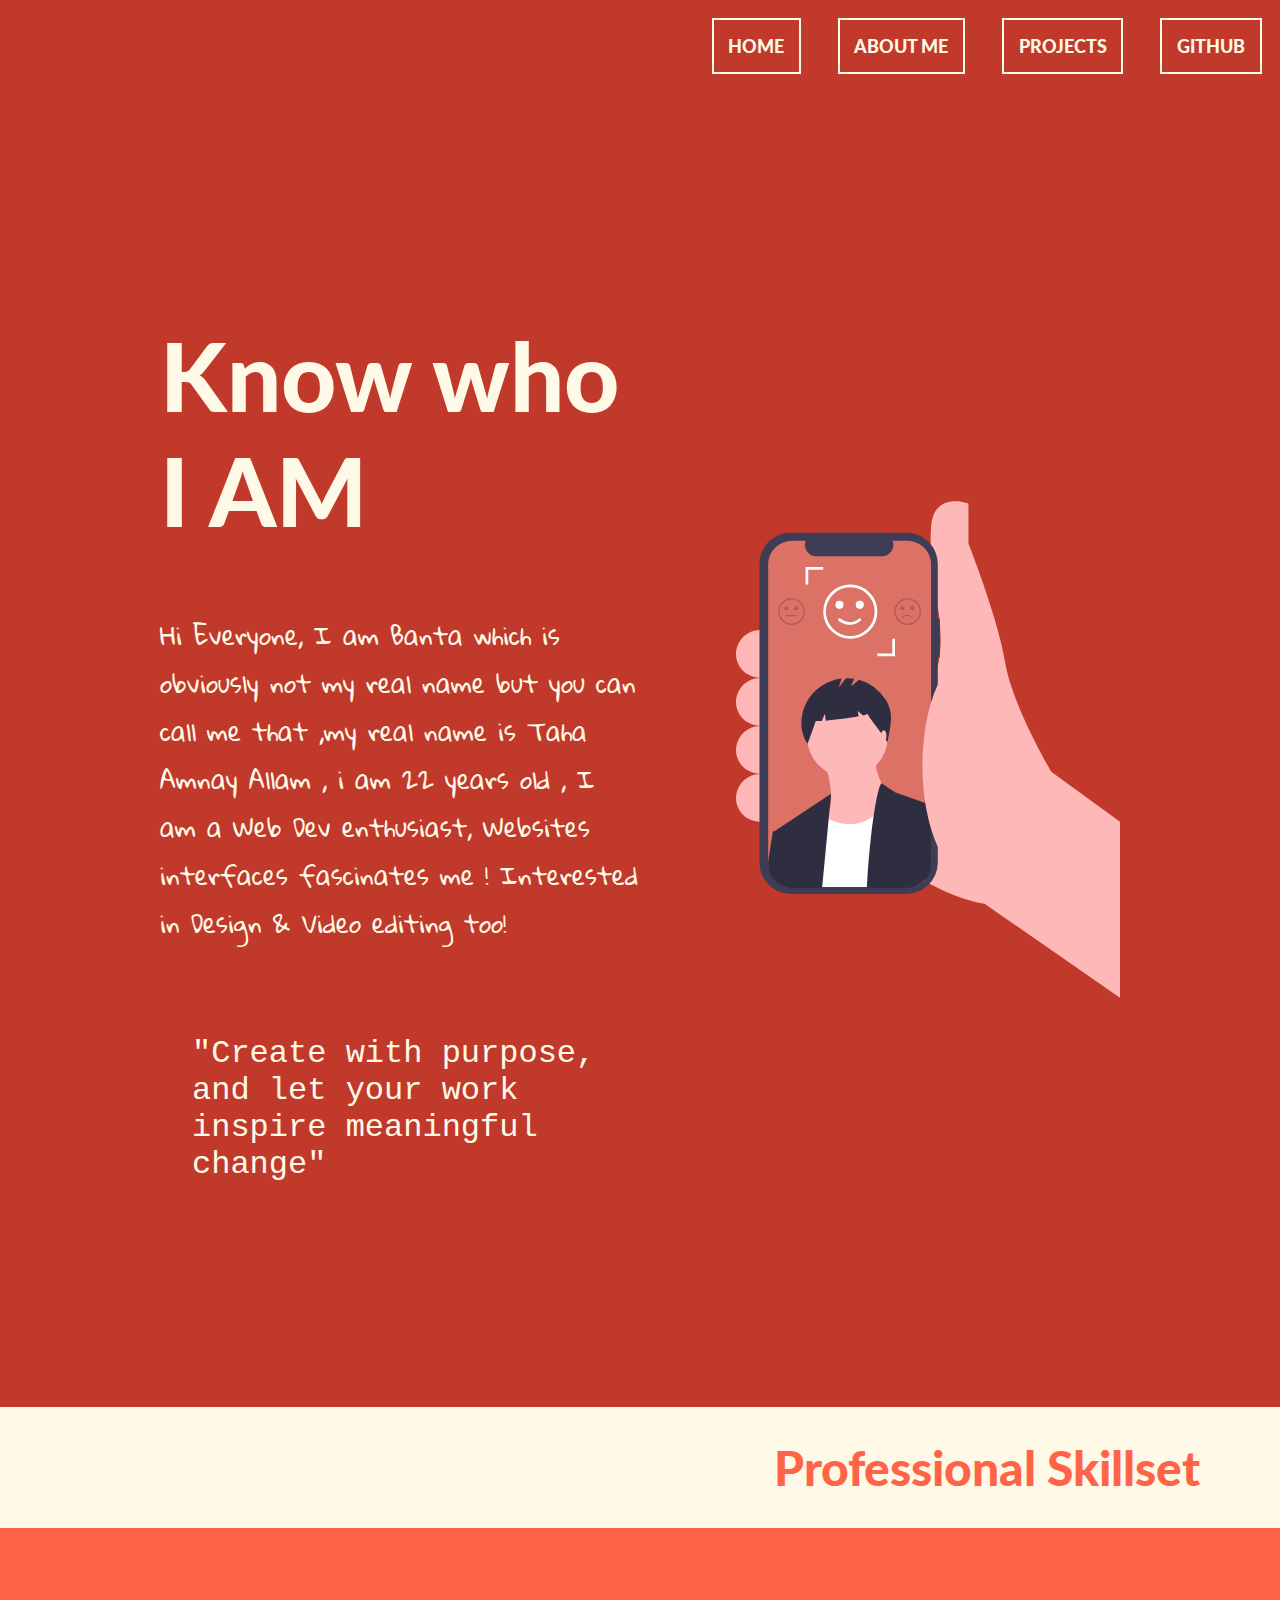
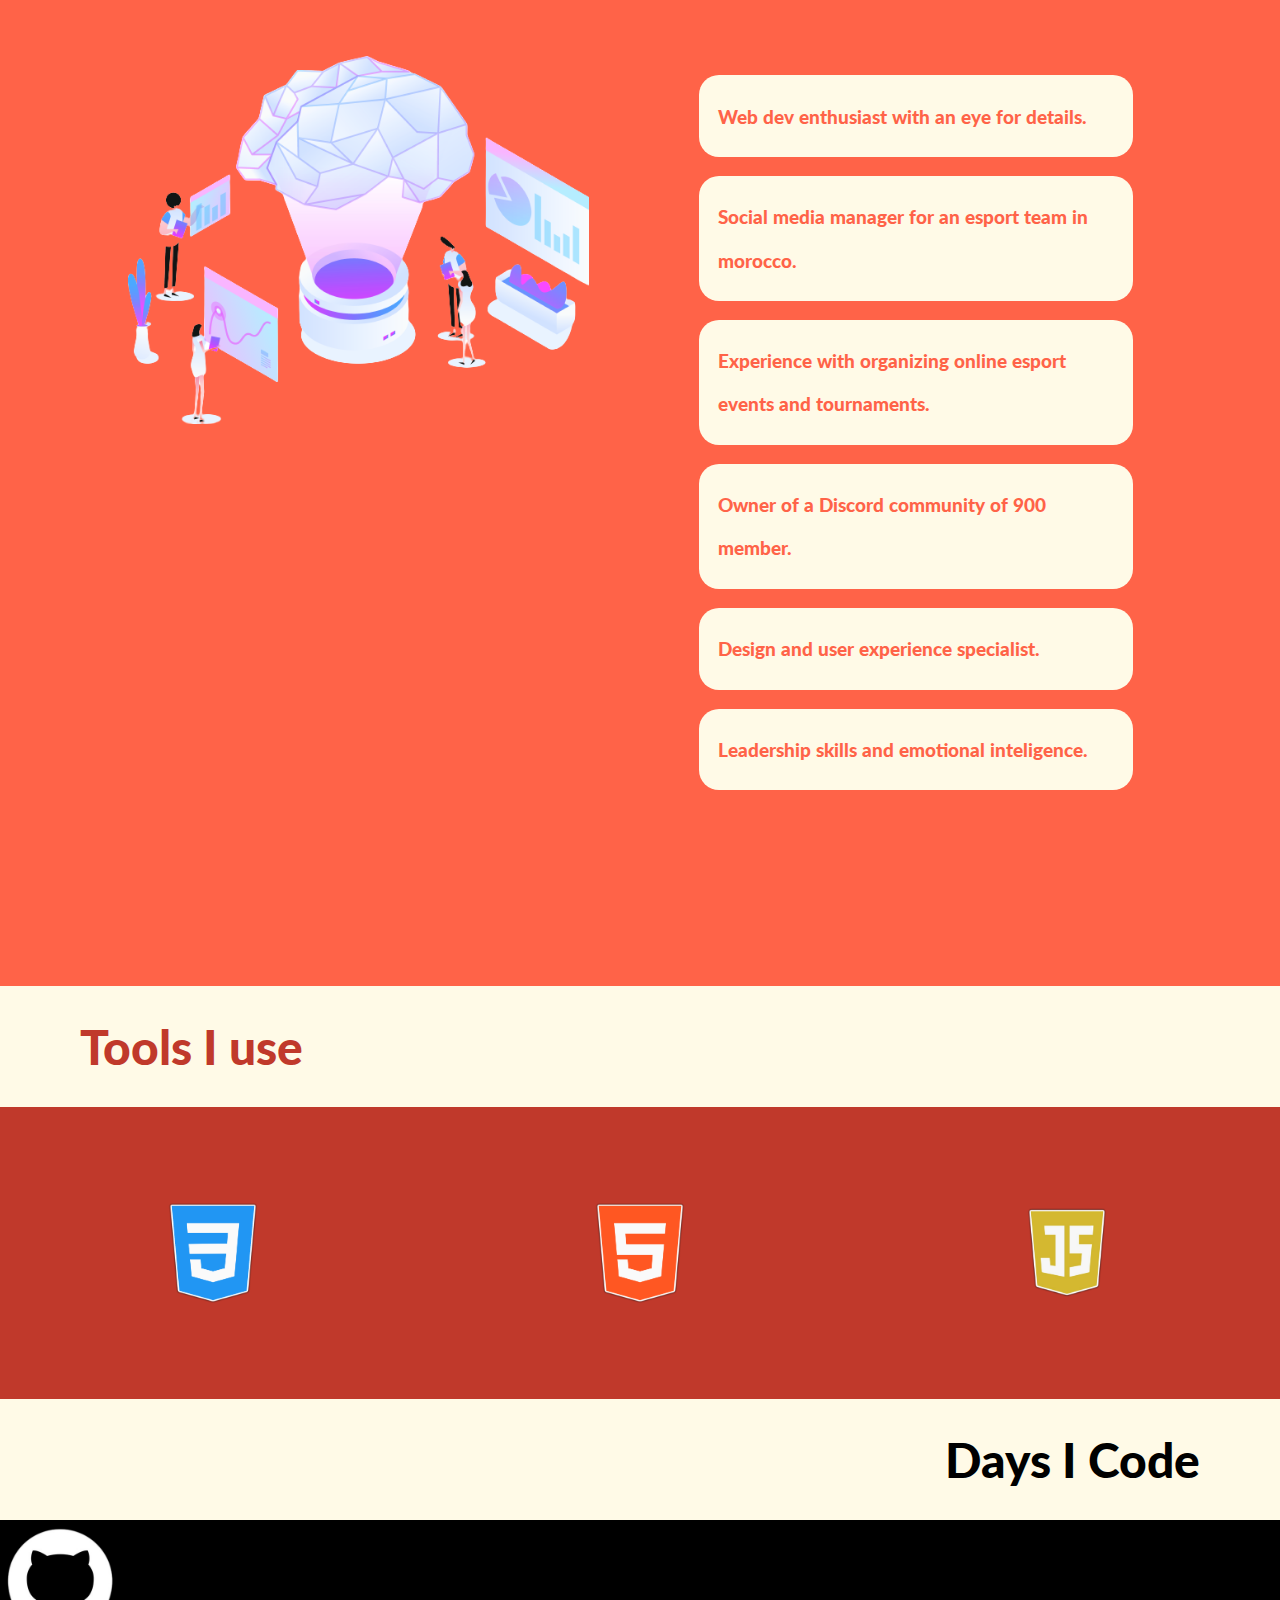
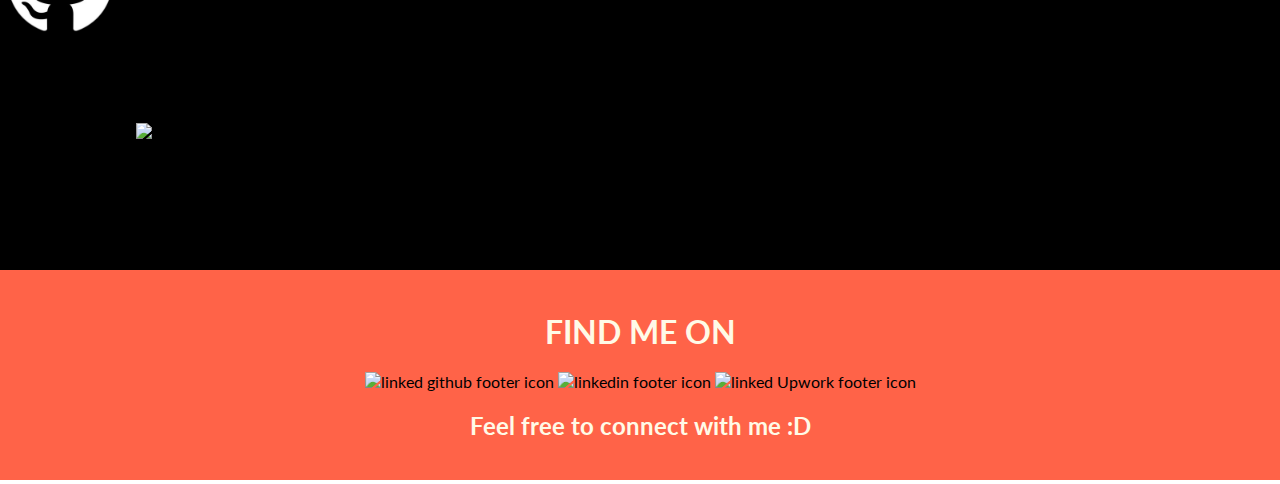
==== commit 8de8375b: "update aboume css & html" ====
--- a/AboutMe.html
+++ b/AboutMe.html
@@ -13,6 +13,7 @@
     <link href="https://fonts.googleapis.com/css2?family=Kalam:wght@400;700&display=swap" rel="stylesheet">
     <link href="https://fonts.googleapis.com/css2?family=Gloria+Hallelujah&display=swap" rel="stylesheet">
     <link href="https://fonts.googleapis.com/css2?family=Gloria+Hallelujah&family=PT+Mono&display=swap" rel="stylesheet">
+    <link rel="icon" type="image/x-icon" href="images/favicon.ico">
     <title>About Me</title>
 </head>
 <body>
@@ -41,8 +42,8 @@
                     <p class="quote">"Create with purpose, and let your work inspire meaningful change"</p>
                 </div>
             </div>
-            <div class="first-section-img">
-                <img id="first-section-img" src="/images/undraw_sentiment_analysis_jp6w.svg" alt="sentiment analisys vector app" width="240">
+            <div class="first-section-img hidden-img">
+                <img id="first-section-img" src="images/undraw_sentiment_analysis_jp6w.svg" alt="sentiment analisys vector app" width="240">
             </div>
         </section>
         <section class="experiences">
@@ -51,8 +52,8 @@
             </div>
             <div class="experiences-section">
                 
-                <div class="experiences-section-img-container">
-                    <img class="experiences-img" src="/images/brain.png" alt="2 vector characters with multiple areas of studies">
+                <div class="experiences-section-img-container hidden-img">
+                    <img class="experiences-img" src="images/brain.png" alt="2 vector characters with multiple areas of studies">
                 </div>
                 <div class="career-container">
                     <ul class="career">
@@ -72,13 +73,13 @@
             </div>
             <div class="tools-container">
                 <div class="tool-container">
-                    <img src="/images/css.png" alt="css icon" width="55%">
+                    <img src="images/css.png" alt="css icon" width="100px">
                 </div>
                 <div class="tool-container">
-                    <img src="/images/html.png" alt="html icon" width="55%">
+                    <img src="images/html.png" alt="html icon" width="100px">
                 </div>
                 <div class="tool-container">
-                    <img src="/images/js.png" alt="css icon" width="64%">
+                    <img src="images/js.png" alt="css icon" width="100px">
                 </div>
             </div>
         </section>
@@ -88,22 +89,22 @@
             </div>
             <div>
                 <div class="github-logo-container">
-                    <img src="/images/github-logo-2E3852456C-seeklogo.com-removebg-preview.png" alt="github logo" width="120">
+                    <img src="images/github-logo-2E3852456C-seeklogo.com-removebg-preview.png" alt="github logo" width="120">
                 </div>
                 <div class="github-section-img-container">
-                    <img src="https://cdn.discordapp.com/attachments/932325203248295966/1128624877314785351/Screenshot_2023-07-12_104553.png" alt="github contributions graph" width="1000">
+                    <img src="https://cdn.discordapp.com/attachments/932325203248295966/1128624877314785351/Screenshot_2023-07-12_104553.png" alt="github contributions graph" width="90%">
                 </div>
             </div>
         </section>
-        <footer>
-            <h1 class="footer-txt">FIND ME ON</h1>
-            <div>
-                <a href="https://github.com/Bantaaa" target="_blank"><img src="https://cdn4.iconfinder.com/data/icons/iconsimple-logotypes/512/github-512.png" alt="linked github footer icon" width="50"></a>
-                <a href="#"><img src="https://static.vecteezy.com/system/resources/thumbnails/018/930/587/small_2x/linkedin-logo-linkedin-icon-transparent-free-png.png" alt=" linkedin footer icon" width="50"></a>
-                <a href="#"><img src="https://companieslogo.com/img/orig/UPWK-5c9be18b.png?t=1660465386" alt="linked Upwork footer icon" width="50"></a>
-            </div>
-            <h2 class="footer-txt">Feel free to <span>connect</span> with me :D</h2>
-        </footer>
     </div>
+    <footer>
+        <h1 class="footer-txt">FIND ME ON</h1>
+        <div>
+            <a href="https://github.com/Bantaaa" target="_blank"><img src="https://cdn4.iconfinder.com/data/icons/iconsimple-logotypes/512/github-512.png" alt="linked github footer icon" width="50"></a>
+            <a href="#"><img src="https://static.vecteezy.com/system/resources/thumbnails/018/930/587/small_2x/linkedin-logo-linkedin-icon-transparent-free-png.png" alt=" linkedin footer icon" width="50"></a>
+            <a href="#"><img src="https://companieslogo.com/img/orig/UPWK-5c9be18b.png?t=1660465386" alt="linked Upwork footer icon" width="50"></a>
+        </div>
+        <h2 class="footer-txt">Feel free to <span>connect</span> with me :D</h2>
+    </footer>
 </body>
 </html>--- a/aboutme.css
+++ b/aboutme.css
@@ -29,6 +29,8 @@
     flex-direction: row;
     justify-content: flex-end;
     align-items: center;
+    flex-wrap: wrap;
+
 }
 nav ul li{
     margin: 1.25em;
@@ -250,4 +252,174 @@
 }
 .footer-txt{
     color: #FFFAE7;
+}
+
+
+/* MEDIA QUERY */
+/* Desktop/laptop */
+@media (max-width: 1080px) {
+    .hidden-img{
+        display: none;
+    }
+    nav ul li{
+        font-weight: 900;
+        font-size: 1.15rem;
+        color: #FFFAE7;
+    
+        border: 2px solid #FFFAE7;
+        text-transform: uppercase;
+        transition: color 0.2s linear;
+        cursor: pointer;
+        padding: 0em;
+    }
+    .first-half{
+        display: grid;
+        grid-template-columns: 1fr 1fr;
+        margin: 0;
+    }
+    .first-half-txt{
+        font-weight: 900;
+        font-size: 6rem;
+        color: #FFFAE7;
+    }
+    .quote-container{
+        padding: 0;
+    }
+    .quote{
+        font-family: 'PT Mono', monospace;
+        color: #FFFAE7;
+        font-size: 2rem;
+    }
+
+    /* here */
+    .experiences-section{
+        display: grid;
+        grid-template-columns: 1fr 1fr;
+        margin: 0em;
+    }
+    
+    
+    .experiences-title{
+        font-weight: 900;
+        font-size: 3rem;
+        color: #ff6348;
+    }
+    
+    .experiences-title-container{
+        display: flex;
+        justify-content: flex-start;
+        align-items: flex-start;
+        background-color: #FFFAE7;
+    }
+    .experiences{
+        background-color: #ff6348;
+        padding-bottom: 3em;
+    }
+    ul{
+        list-style: none;
+    }
+    .career-container ul li{
+        background-color: #FFFAE7;
+        border-radius: 20px;
+        display: flex;
+        align-self: flex-start;
+    }
+    
+    .career{
+        font-weight: 900;
+        font-size: 1rem;
+        color: #ff6348;
+        line-height: 2.25em;
+    }
+    
+    /* BUTTON */
+    .btn-container{
+        display: flex;
+        justify-content: center;
+        align-items: center;
+    }
+    
+    .button{
+        font-family: 'Kalam', sans-serif;
+        font-weight: 900;
+        color: #2980b9;
+        font-size: 1.25em;
+    }
+    button{
+        border: none;
+        border-radius: 20px;
+        background-color: #FFFAE7;
+        display: flex;
+        align-self: center;
+        transition: 0.4s;
+        cursor: pointer;
+    }
+    button:hover{
+        
+        transform: scale(1.1);
+        box-shadow: 1px 3px 5px rgba(0, 0, 0, 0.459);
+    }
+    .button:hover{
+        color: #2980b9;
+    }
+    .msg{
+        font-family: 'Gloria Hallelujah', cursive;
+        font-size: 1.25em;
+        color: #FFFAE7;
+    }
+    /* tools i use section */
+    
+    .tools-container{
+        display: grid;
+        grid-template-columns: 1fr;
+    }
+    
+    .tool-container{
+        display: flex;
+        flex-wrap: wrap;
+        justify-content: center;
+        align-items: center;
+    }
+    
+    .tools-title{
+        font-weight: 900;
+        font-size: 3rem;
+        color: #c0392b;
+    }
+    
+    .tools-title-container{
+        display: flex;
+        justify-content: flex-start;
+        align-items: center;
+        background-color: #FFFAE7;
+    }
+    
+    /* Days i code section */
+    .github-section{
+        background-color: black;
+        padding-bottom: 3em;
+    }
+    
+    .github-section-title{
+        font-weight: 900;
+        font-size: 3rem;
+        color: black;
+    }
+    
+    .github-section-title-container{
+        display: flex;
+        justify-content: flex-end;
+        align-items: center;
+        background-color: #FFFAE7;
+    }
+    
+    
+    
+    
+    .github-section-img-container{
+        display: flex;
+        justify-content: center;
+        align-items: center;
+    }
+    
 }